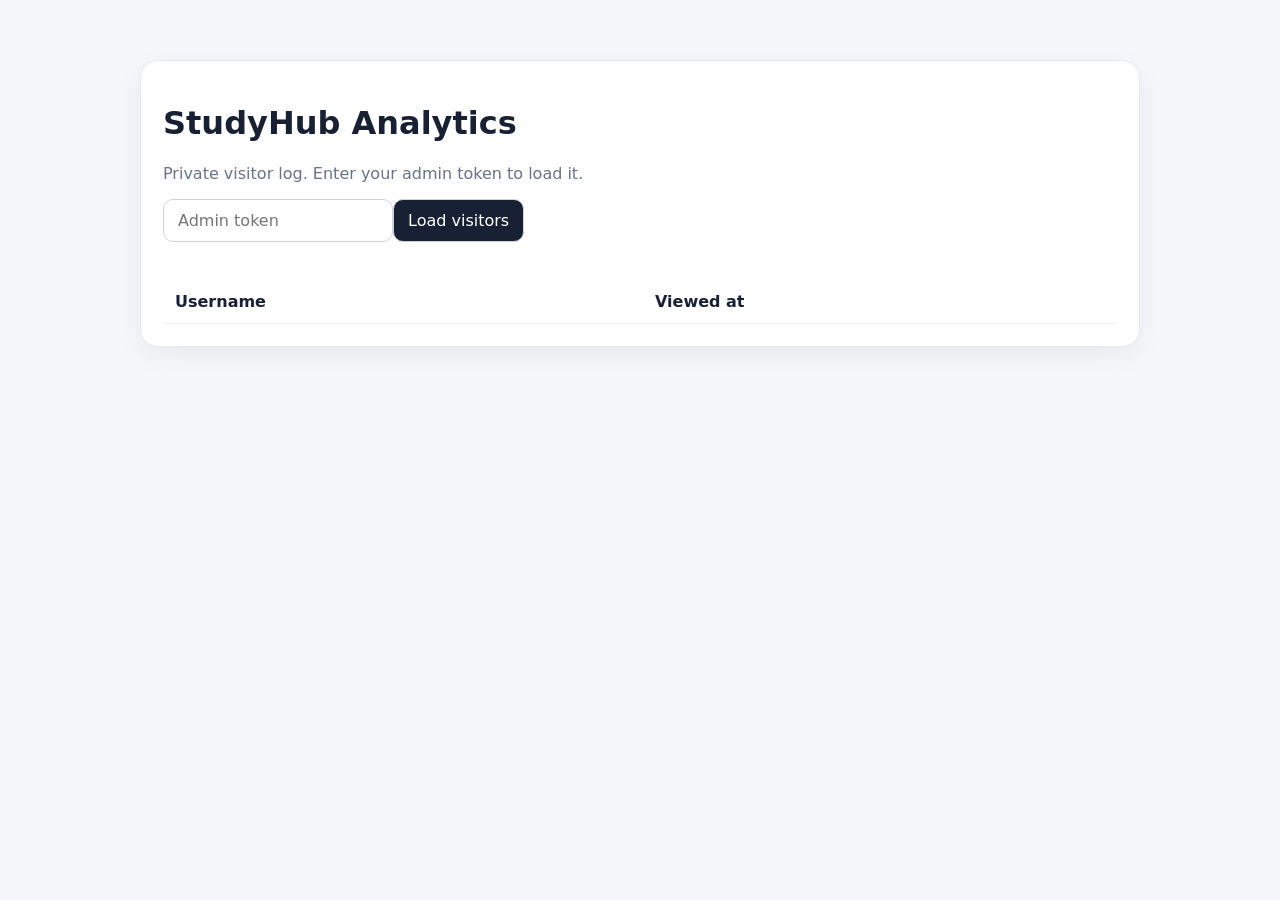
==== admin.html @ 5a7262dd "Add private StudyHub analytics page" ====
<!DOCTYPE html>
<html lang="en">
<head><meta charset="UTF-8"><meta name="viewport" content="width=device-width,initial-scale=1.0"><title>StudyHub Admin Analytics</title>
<style>
body{font-family:system-ui,sans-serif;margin:0;background:#f5f7fb;color:#182033}main{max-width:1000px;margin:40px auto;padding:20px}.card{background:#fff;border:1px solid #e4e8f0;border-radius:18px;padding:22px;box-shadow:0 8px 30px rgba(0,0,0,.06)}input,button{font:inherit;padding:11px 14px;border-radius:10px;border:1px solid #ccd3df}button{cursor:pointer;background:#182033;color:#fff}table{width:100%;border-collapse:collapse;margin-top:20px}th,td{text-align:left;padding:12px;border-bottom:1px solid #edf0f5}.muted{color:#697386}.error{color:#c62828}.stats{display:flex;gap:18px;margin-top:18px;flex-wrap:wrap}.stat{background:#f7f9fc;padding:14px 18px;border-radius:12px}
</style></head>
<body><main><div class="card"><h1>StudyHub Analytics</h1><p class="muted">Private visitor log. Enter your admin token to load it.</p>
<form id="login"><input id="token" type="password" placeholder="Admin token" autocomplete="current-password" required><button>Load visitors</button></form>
<p id="message" class="muted"></p><div id="stats" class="stats"></div>
<table><thead><tr><th>Username</th><th>Viewed at</th></tr></thead><tbody id="rows"></tbody></table>
</div></main>
<script>
const WORKER_URL="https://study4u-api.study4u-aj.workers.dev";
const form=document.getElementById("login"), tokenInput=document.getElementById("token"), message=document.getElementById("message"), rows=document.getElementById("rows"), stats=document.getElementById("stats");
form.addEventListener("submit",async e=>{e.preventDefault();const token=tokenInput.value.trim();if(!token)return;message.textContent="Loading…";message.className="muted";
try{const r=await fetch(WORKER_URL+"/api/admin/visitors",{headers:{Authorization:"Bearer "+token},cache:"no-store"});const data=await r.json();if(!r.ok)throw new Error(data.error||"Request failed");
stats.innerHTML='<div class="stat"><strong>Total views:</strong> '+data.totalViews+'</div><div class="stat"><strong>Logged visitors:</strong> '+data.visitors.length+'</div>';
rows.innerHTML=data.visitors.map(v=>'<tr><td>'+escapeHtml(v.username||"Guest")+'</td><td>'+escapeHtml(v.viewed_at)+'</td></tr>').join("");message.textContent="Loaded successfully";
}catch(err){rows.innerHTML="";stats.innerHTML="";message.textContent=err.message;message.className="error"}});
function escapeHtml(v){return String(v).replaceAll("&","&amp;").replaceAll("<","&lt;").replaceAll(">","&gt;").replaceAll('"',"&quot;").replaceAll("'","&#039;")}
</script></body></html>
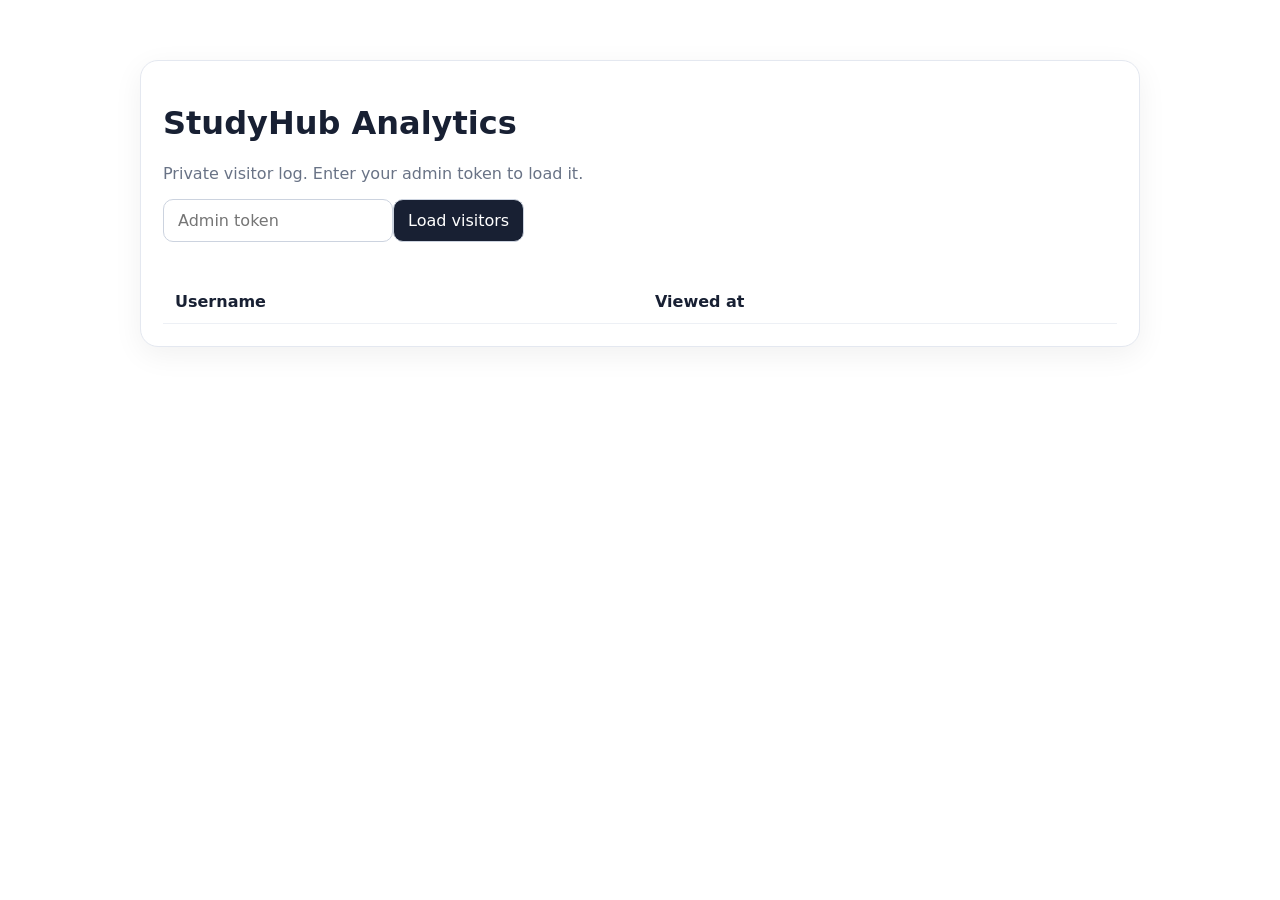
==== commit 2cedab5b: "admin page.html" ====
--- a/admin.html
+++ b/admin.html
@@ -2,7 +2,7 @@
 <html lang="en">
 <head><meta charset="UTF-8"><meta name="viewport" content="width=device-width,initial-scale=1.0"><title>StudyHub Admin Analytics</title>
 <style>
-body{font-family:system-ui,sans-serif;margin:0;background:#f5f7fb;color:#182033}main{max-width:1000px;margin:40px auto;padding:20px}.card{background:#fff;border:1px solid #e4e8f0;border-radius:18px;padding:22px;box-shadow:0 8px 30px rgba(0,0,0,.06)}input,button{font:inherit;padding:11px 14px;border-radius:10px;border:1px solid #ccd3df}button{cursor:pointer;background:#182033;color:#fff}table{width:100%;border-collapse:collapse;margin-top:20px}th,td{text-align:left;padding:12px;border-bottom:1px solid #edf0f5}.muted{color:#697386}.error{color:#c62828}.stats{display:flex;gap:18px;margin-top:18px;flex-wrap:wrap}.stat{background:#f7f9fc;padding:14px 18px;border-radius:12px}
+body{font-family:system-ui,sans-serif;margin:0;background:#2555E;color:#182033}main{max-width:1000px;margin:40px auto;padding:20px}.card{background:#fff;border:1px solid #e4e8f0;border-radius:18px;padding:22px;box-shadow:0 8px 30px rgba(0,0,0,.06)}input,button{font:inherit;padding:11px 14px;border-radius:10px;border:1px solid #ccd3df}button{cursor:pointer;background:#182033;color:#fff}table{width:100%;border-collapse:collapse;margin-top:20px}th,td{text-align:left;padding:12px;border-bottom:1px solid #edf0f5}.muted{color:#697386}.error{color:#c62828}.stats{display:flex;gap:18px;margin-top:18px;flex-wrap:wrap}.stat{background:#f7f9fc;padding:14px 18px;border-radius:12px}
 </style></head>
 <body><main><div class="card"><h1>StudyHub Analytics</h1><p class="muted">Private visitor log. Enter your admin token to load it.</p>
 <form id="login"><input id="token" type="password" placeholder="Admin token" autocomplete="current-password" required><button>Load visitors</button></form>
@@ -18,4 +18,4 @@
 rows.innerHTML=data.visitors.map(v=>'<tr><td>'+escapeHtml(v.username||"Guest")+'</td><td>'+escapeHtml(v.viewed_at)+'</td></tr>').join("");message.textContent="Loaded successfully";
 }catch(err){rows.innerHTML="";stats.innerHTML="";message.textContent=err.message;message.className="error"}});
 function escapeHtml(v){return String(v).replaceAll("&","&amp;").replaceAll("<","&lt;").replaceAll(">","&gt;").replaceAll('"',"&quot;").replaceAll("'","&#039;")}
-</script></body></html>+</script></body></html>
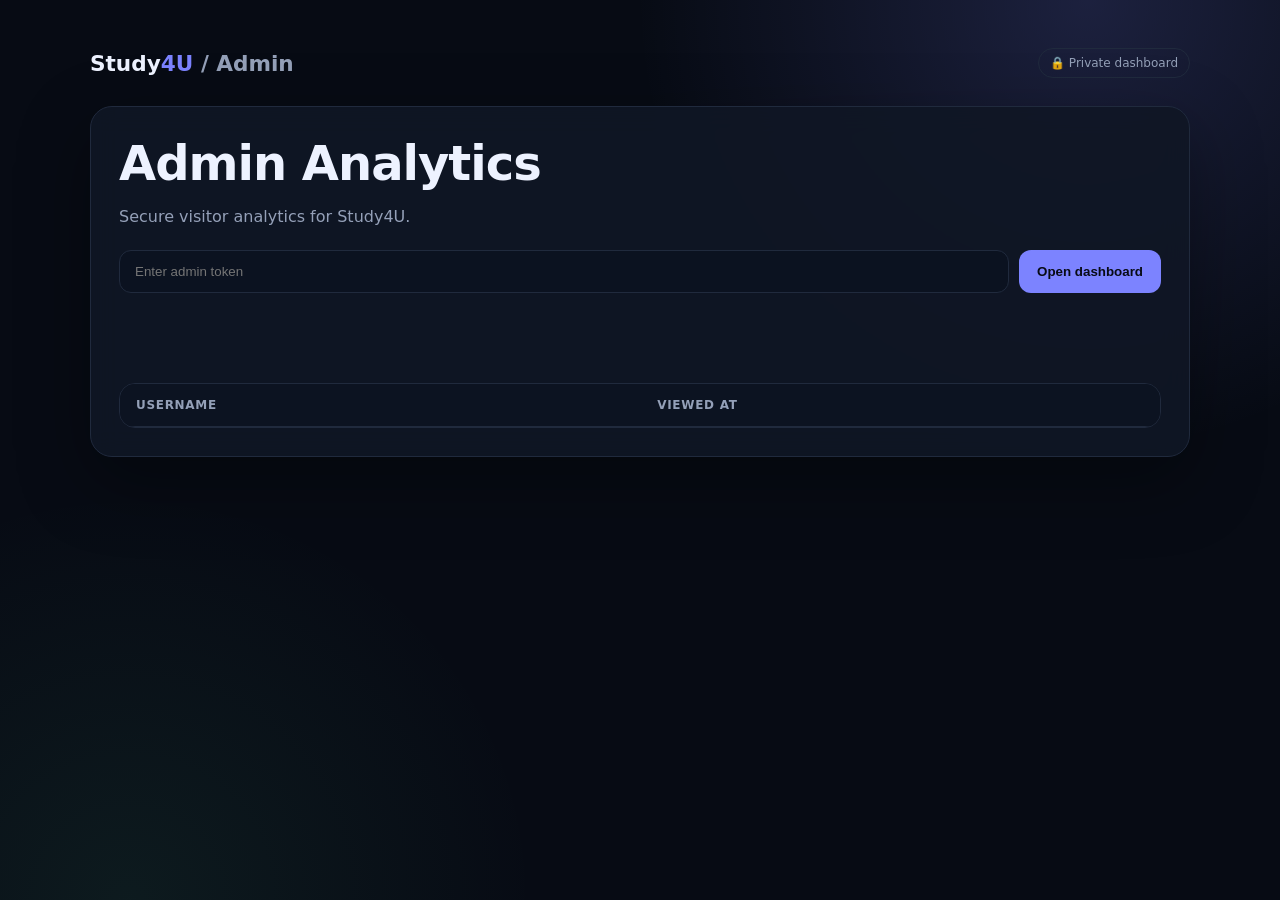
==== commit 84e4d24e: "Create dark admin dashboard" ====
--- a/admin.html
+++ b/admin.html
@@ -1,21 +1,36 @@
 <!DOCTYPE html>
 <html lang="en">
-<head><meta charset="UTF-8"><meta name="viewport" content="width=device-width,initial-scale=1.0"><title>StudyHub Admin Analytics</title>
+<head>
+<meta charset="UTF-8">
+<meta name="viewport" content="width=device-width,initial-scale=1.0">
+<title>Study4U Admin</title>
 <style>
-body{font-family:system-ui,sans-serif;margin:0;background:#2555E;color:#182033}main{max-width:1000px;margin:40px auto;padding:20px}.card{background:#fff;border:1px solid #e4e8f0;border-radius:18px;padding:22px;box-shadow:0 8px 30px rgba(0,0,0,.06)}input,button{font:inherit;padding:11px 14px;border-radius:10px;border:1px solid #ccd3df}button{cursor:pointer;background:#182033;color:#fff}table{width:100%;border-collapse:collapse;margin-top:20px}th,td{text-align:left;padding:12px;border-bottom:1px solid #edf0f5}.muted{color:#697386}.error{color:#c62828}.stats{display:flex;gap:18px;margin-top:18px;flex-wrap:wrap}.stat{background:#f7f9fc;padding:14px 18px;border-radius:12px}
+:root{--bg:#070b14;--panel:#101725;--panel2:#151e2e;--text:#edf2ff;--muted:#94a0b8;--border:#202a3d;--primary:#7c83ff;--good:#5ee6a8;--danger:#ff7585}
+*{box-sizing:border-box}body{margin:0;min-height:100vh;font-family:Inter,system-ui,sans-serif;background:radial-gradient(circle at 85% 0,rgba(124,131,255,.18),transparent 32%),radial-gradient(circle at 10% 100%,rgba(94,230,168,.07),transparent 28%),var(--bg);color:var(--text)}
+main{width:min(1100px,92%);margin:0 auto;padding:48px 0 70px}.top{display:flex;align-items:center;justify-content:space-between;gap:20px;margin-bottom:28px}.brand{font-weight:800;font-size:1.35rem}.brand span{color:var(--primary)}.badge{padding:7px 11px;border:1px solid var(--border);border-radius:999px;color:var(--muted);font-size:.75rem}
+.card{background:rgba(16,23,37,.9);border:1px solid var(--border);border-radius:22px;padding:28px;box-shadow:0 25px 70px rgba(0,0,0,.35);backdrop-filter:blur(14px)}
+h1{margin:0 0 8px;font-size:clamp(2rem,5vw,3rem);letter-spacing:-1px}.muted{color:var(--muted)}.login{display:flex;gap:10px;margin-top:24px}.login input{flex:1;min-width:0;background:#0b1220;color:var(--text);border:1px solid var(--border);padding:13px 15px;border-radius:12px;outline:none}.login input:focus{border-color:var(--primary);box-shadow:0 0 0 4px rgba(124,131,255,.12)}
+button{border:0;border-radius:12px;padding:13px 18px;background:var(--primary);color:#080b15;font-weight:800;cursor:pointer}button:hover{filter:brightness(1.1);transform:translateY(-1px)}
+.stats{display:grid;grid-template-columns:repeat(2,1fr);gap:16px;margin:25px 0}.stat{padding:20px;border:1px solid var(--border);border-radius:16px;background:var(--panel2)}.stat small{display:block;color:var(--muted);font-size:.75rem;text-transform:uppercase;letter-spacing:.8px;margin-bottom:6px}.stat strong{font-size:1.8rem}
+.table-wrap{overflow:auto;border:1px solid var(--border);border-radius:16px}table{width:100%;border-collapse:collapse;min-width:520px}th,td{text-align:left;padding:14px 16px;border-bottom:1px solid var(--border)}th{color:var(--muted);font-size:.75rem;text-transform:uppercase;letter-spacing:.7px;background:#0c1321}tr:last-child td{border-bottom:0}tr:hover td{background:rgba(124,131,255,.045)}
+#message{min-height:24px}.error{color:var(--danger)!important}.success{color:var(--good)!important}
+@media(max-width:650px){main{padding-top:25px}.top{align-items:flex-start;flex-direction:column}.login{flex-direction:column}.stats{grid-template-columns:1fr}.card{padding:20px}}
 </style></head>
-<body><main><div class="card"><h1>StudyHub Analytics</h1><p class="muted">Private visitor log. Enter your admin token to load it.</p>
-<form id="login"><input id="token" type="password" placeholder="Admin token" autocomplete="current-password" required><button>Load visitors</button></form>
+<body><main>
+<div class="top"><div class="brand">Study<span>4U</span> <span style="color:var(--muted);font-weight:600">/ Admin</span></div><div class="badge">🔒 Private dashboard</div></div>
+<div class="card">
+<h1>Admin Analytics</h1><p class="muted">Secure visitor analytics for Study4U.</p>
+<form id="login" class="login"><input id="token" type="password" placeholder="Enter admin token" autocomplete="current-password" required><button>Open dashboard</button></form>
 <p id="message" class="muted"></p><div id="stats" class="stats"></div>
-<table><thead><tr><th>Username</th><th>Viewed at</th></tr></thead><tbody id="rows"></tbody></table>
+<div class="table-wrap"><table><thead><tr><th>Username</th><th>Viewed at</th></tr></thead><tbody id="rows"></tbody></table></div>
 </div></main>
 <script>
 const WORKER_URL="https://study4u-api.study4u-aj.workers.dev";
-const form=document.getElementById("login"), tokenInput=document.getElementById("token"), message=document.getElementById("message"), rows=document.getElementById("rows"), stats=document.getElementById("stats");
-form.addEventListener("submit",async e=>{e.preventDefault();const token=tokenInput.value.trim();if(!token)return;message.textContent="Loading…";message.className="muted";
+const form=document.getElementById("login"),tokenInput=document.getElementById("token"),message=document.getElementById("message"),rows=document.getElementById("rows"),stats=document.getElementById("stats");
+form.addEventListener("submit",async e=>{e.preventDefault();const token=tokenInput.value.trim();if(!token)return;message.textContent="Connecting…";message.className="muted";
 try{const r=await fetch(WORKER_URL+"/api/admin/visitors",{headers:{Authorization:"Bearer "+token},cache:"no-store"});const data=await r.json();if(!r.ok)throw new Error(data.error||"Request failed");
-stats.innerHTML='<div class="stat"><strong>Total views:</strong> '+data.totalViews+'</div><div class="stat"><strong>Logged visitors:</strong> '+data.visitors.length+'</div>';
-rows.innerHTML=data.visitors.map(v=>'<tr><td>'+escapeHtml(v.username||"Guest")+'</td><td>'+escapeHtml(v.viewed_at)+'</td></tr>').join("");message.textContent="Loaded successfully";
+stats.innerHTML='<div class="stat"><small>Total views</small><strong>'+data.totalViews+'</strong></div><div class="stat"><small>Logged visitors</small><strong>'+data.visitors.length+'</strong></div>';
+rows.innerHTML=data.visitors.map(v=>'<tr><td>'+escapeHtml(v.username||"Guest")+'</td><td>'+escapeHtml(v.viewed_at)+'</td></tr>').join("");message.textContent="Dashboard loaded successfully";message.className="success";
 }catch(err){rows.innerHTML="";stats.innerHTML="";message.textContent=err.message;message.className="error"}});
 function escapeHtml(v){return String(v).replaceAll("&","&amp;").replaceAll("<","&lt;").replaceAll(">","&gt;").replaceAll('"',"&quot;").replaceAll("'","&#039;")}
-</script></body></html>
+</script></body></html>
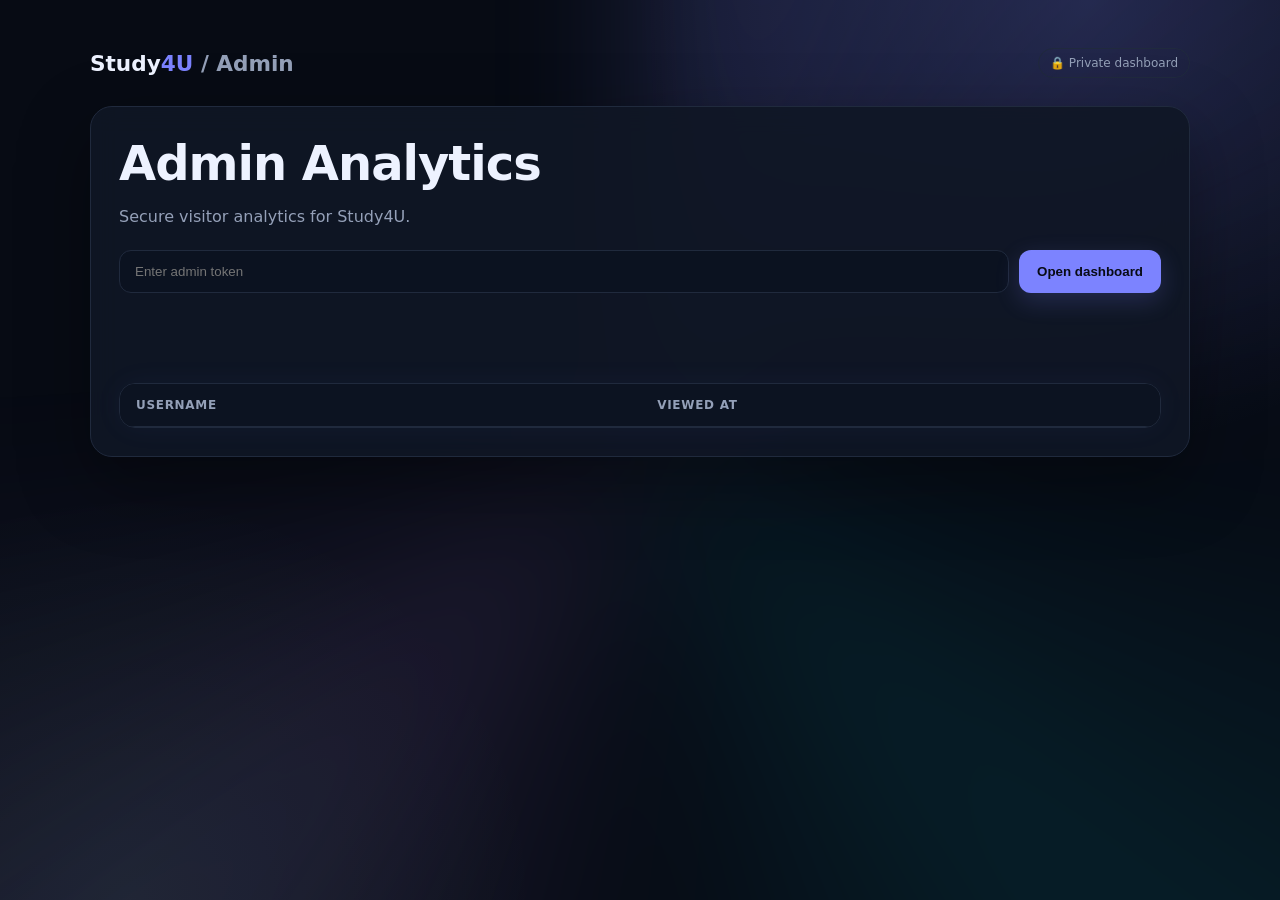
==== commit 27e3d2e7: "Add extreme animated admin graphics" ====
--- a/admin.html
+++ b/admin.html
@@ -9,13 +9,13 @@
 *{box-sizing:border-box}body{margin:0;min-height:100vh;font-family:Inter,system-ui,sans-serif;background:radial-gradient(circle at 85% 0,rgba(124,131,255,.18),transparent 32%),radial-gradient(circle at 10% 100%,rgba(94,230,168,.07),transparent 28%),var(--bg);color:var(--text)}
 main{width:min(1100px,92%);margin:0 auto;padding:48px 0 70px}.top{display:flex;align-items:center;justify-content:space-between;gap:20px;margin-bottom:28px}.brand{font-weight:800;font-size:1.35rem}.brand span{color:var(--primary)}.badge{padding:7px 11px;border:1px solid var(--border);border-radius:999px;color:var(--muted);font-size:.75rem}
 .card{background:rgba(16,23,37,.9);border:1px solid var(--border);border-radius:22px;padding:28px;box-shadow:0 25px 70px rgba(0,0,0,.35);backdrop-filter:blur(14px)}
-h1{margin:0 0 8px;font-size:clamp(2rem,5vw,3rem);letter-spacing:-1px}.muted{color:var(--muted)}.login{display:flex;gap:10px;margin-top:24px}.login input{flex:1;min-width:0;background:#0b1220;color:var(--text);border:1px solid var(--border);padding:13px 15px;border-radius:12px;outline:none}.login input:focus{border-color:var(--primary);box-shadow:0 0 0 4px rgba(124,131,255,.12)}
+h1{margin:0 0 8px;font-size:clamp(2rem,5vw,3rem);letter-spacing:-1px}.muted{color:var(--muted)}.login{display:flex;gap:10px;margin-top:24px}.login input{flex:1;min-width:0;background:#0b1220;color:var(--text);caret-color:var(--primary);color-scheme:dark;border:1px solid var(--border);padding:13px 15px;border-radius:12px;outline:none}.login input:focus{border-color:var(--primary);box-shadow:0 0 0 4px rgba(124,131,255,.12)}
 button{border:0;border-radius:12px;padding:13px 18px;background:var(--primary);color:#080b15;font-weight:800;cursor:pointer}button:hover{filter:brightness(1.1);transform:translateY(-1px)}
 .stats{display:grid;grid-template-columns:repeat(2,1fr);gap:16px;margin:25px 0}.stat{padding:20px;border:1px solid var(--border);border-radius:16px;background:var(--panel2)}.stat small{display:block;color:var(--muted);font-size:.75rem;text-transform:uppercase;letter-spacing:.8px;margin-bottom:6px}.stat strong{font-size:1.8rem}
 .table-wrap{overflow:auto;border:1px solid var(--border);border-radius:16px}table{width:100%;border-collapse:collapse;min-width:520px}th,td{text-align:left;padding:14px 16px;border-bottom:1px solid var(--border)}th{color:var(--muted);font-size:.75rem;text-transform:uppercase;letter-spacing:.7px;background:#0c1321}tr:last-child td{border-bottom:0}tr:hover td{background:rgba(124,131,255,.045)}
 #message{min-height:24px}.error{color:var(--danger)!important}.success{color:var(--good)!important}
 @media(max-width:650px){main{padding-top:25px}.top{align-items:flex-start;flex-direction:column}.login{flex-direction:column}.stats{grid-template-columns:1fr}.card{padding:20px}}
-</style></head>
+@keyframes fadeUp{from{opacity:0;transform:translateY(18px)}to{opacity:1;transform:none}}@keyframes glow{0%,100%{box-shadow:0 25px 70px rgba(0,0,0,.35)}50%{box-shadow:0 25px 80px rgba(124,131,255,.12)}}.top,.card{animation:fadeUp .65s ease both}.card{animation:fadeUp .65s ease both,glow 4s ease-in-out infinite}.stat{animation:fadeUp .45s ease both}.login button{transition:.2s ease}.login button:hover{box-shadow:0 8px 25px rgba(124,131,255,.3)}input{color-scheme:dark!important} @media(prefers-reduced-motion:reduce){*,*::before,*::after{animation:none!important;transition:none!important}}@keyframes cosmic{to{transform:rotate(360deg)}}@keyframes scan{0%{transform:translateX(-120%)}100%{transform:translateX(120%)}}@keyframes rise{from{opacity:0;transform:translateY(18px) scale(.98)}to{opacity:1;transform:none}}body:before{content:"";position:fixed;inset:-40%;z-index:-1;pointer-events:none;background:conic-gradient(from 0deg,rgba(124,131,255,.18),transparent 25%,rgba(0,229,255,.09),transparent 50%,rgba(192,132,252,.12),transparent 75%);filter:blur(70px);animation:cosmic 20s linear infinite}.card{position:relative;overflow:hidden}.card:before{content:"";position:absolute;top:0;left:0;width:35%;height:100%;background:linear-gradient(90deg,transparent,rgba(124,131,255,.08),transparent);transform:translateX(-150%);animation:scan 5s ease-in-out infinite;pointer-events:none}.stat{transition:.3s;animation:rise .6s ease both}.stat:hover{transform:translateY(-7px) scale(1.02);border-color:rgba(124,131,255,.55);box-shadow:0 15px 35px rgba(0,0,0,.35),0 0 25px rgba(124,131,255,.12)}.table-wrap{box-shadow:0 0 30px rgba(124,131,255,.05)}tr{transition:.2s}button{transition:.25s;box-shadow:0 8px 25px rgba(124,131,255,.2)}button:hover{box-shadow:0 12px 35px rgba(124,131,255,.4)}@media(prefers-reduced-motion:reduce){*,*:before,*:after{animation:none!important;transition:none!important}}</style></head>
 <body><main>
 <div class="top"><div class="brand">Study<span>4U</span> <span style="color:var(--muted);font-weight:600">/ Admin</span></div><div class="badge">🔒 Private dashboard</div></div>
 <div class="card">
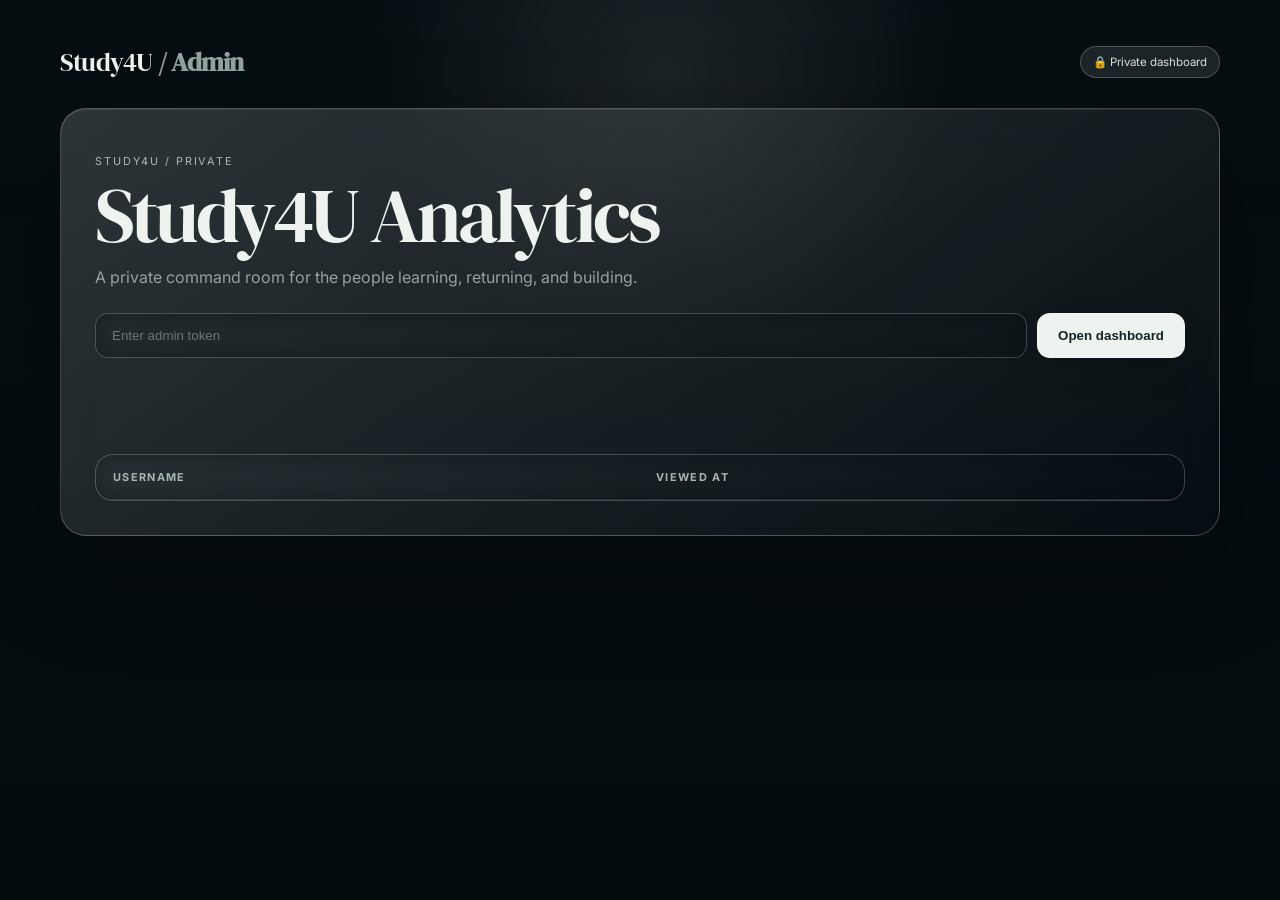
==== commit ee176672: "Redesign admin dashboard with cinematic luxury UI" ====
--- a/admin.html
+++ b/admin.html
@@ -5,21 +5,24 @@
 <meta name="viewport" content="width=device-width,initial-scale=1.0">
 <title>Study4U Admin</title>
 <style>
-:root{--bg:#070b14;--panel:#101725;--panel2:#151e2e;--text:#edf2ff;--muted:#94a0b8;--border:#202a3d;--primary:#7c83ff;--good:#5ee6a8;--danger:#ff7585}
-*{box-sizing:border-box}body{margin:0;min-height:100vh;font-family:Inter,system-ui,sans-serif;background:radial-gradient(circle at 85% 0,rgba(124,131,255,.18),transparent 32%),radial-gradient(circle at 10% 100%,rgba(94,230,168,.07),transparent 28%),var(--bg);color:var(--text)}
-main{width:min(1100px,92%);margin:0 auto;padding:48px 0 70px}.top{display:flex;align-items:center;justify-content:space-between;gap:20px;margin-bottom:28px}.brand{font-weight:800;font-size:1.35rem}.brand span{color:var(--primary)}.badge{padding:7px 11px;border:1px solid var(--border);border-radius:999px;color:var(--muted);font-size:.75rem}
-.card{background:rgba(16,23,37,.9);border:1px solid var(--border);border-radius:22px;padding:28px;box-shadow:0 25px 70px rgba(0,0,0,.35);backdrop-filter:blur(14px)}
-h1{margin:0 0 8px;font-size:clamp(2rem,5vw,3rem);letter-spacing:-1px}.muted{color:var(--muted)}.login{display:flex;gap:10px;margin-top:24px}.login input{flex:1;min-width:0;background:#0b1220;color:var(--text);caret-color:var(--primary);color-scheme:dark;border:1px solid var(--border);padding:13px 15px;border-radius:12px;outline:none}.login input:focus{border-color:var(--primary);box-shadow:0 0 0 4px rgba(124,131,255,.12)}
-button{border:0;border-radius:12px;padding:13px 18px;background:var(--primary);color:#080b15;font-weight:800;cursor:pointer}button:hover{filter:brightness(1.1);transform:translateY(-1px)}
-.stats{display:grid;grid-template-columns:repeat(2,1fr);gap:16px;margin:25px 0}.stat{padding:20px;border:1px solid var(--border);border-radius:16px;background:var(--panel2)}.stat small{display:block;color:var(--muted);font-size:.75rem;text-transform:uppercase;letter-spacing:.8px;margin-bottom:6px}.stat strong{font-size:1.8rem}
-.table-wrap{overflow:auto;border:1px solid var(--border);border-radius:16px}table{width:100%;border-collapse:collapse;min-width:520px}th,td{text-align:left;padding:14px 16px;border-bottom:1px solid var(--border)}th{color:var(--muted);font-size:.75rem;text-transform:uppercase;letter-spacing:.7px;background:#0c1321}tr:last-child td{border-bottom:0}tr:hover td{background:rgba(124,131,255,.045)}
-#message{min-height:24px}.error{color:var(--danger)!important}.success{color:var(--good)!important}
-@media(max-width:650px){main{padding-top:25px}.top{align-items:flex-start;flex-direction:column}.login{flex-direction:column}.stats{grid-template-columns:1fr}.card{padding:20px}}
-@keyframes fadeUp{from{opacity:0;transform:translateY(18px)}to{opacity:1;transform:none}}@keyframes glow{0%,100%{box-shadow:0 25px 70px rgba(0,0,0,.35)}50%{box-shadow:0 25px 80px rgba(124,131,255,.12)}}.top,.card{animation:fadeUp .65s ease both}.card{animation:fadeUp .65s ease both,glow 4s ease-in-out infinite}.stat{animation:fadeUp .45s ease both}.login button{transition:.2s ease}.login button:hover{box-shadow:0 8px 25px rgba(124,131,255,.3)}input{color-scheme:dark!important} @media(prefers-reduced-motion:reduce){*,*::before,*::after{animation:none!important;transition:none!important}}@keyframes cosmic{to{transform:rotate(360deg)}}@keyframes scan{0%{transform:translateX(-120%)}100%{transform:translateX(120%)}}@keyframes rise{from{opacity:0;transform:translateY(18px) scale(.98)}to{opacity:1;transform:none}}body:before{content:"";position:fixed;inset:-40%;z-index:-1;pointer-events:none;background:conic-gradient(from 0deg,rgba(124,131,255,.18),transparent 25%,rgba(0,229,255,.09),transparent 50%,rgba(192,132,252,.12),transparent 75%);filter:blur(70px);animation:cosmic 20s linear infinite}.card{position:relative;overflow:hidden}.card:before{content:"";position:absolute;top:0;left:0;width:35%;height:100%;background:linear-gradient(90deg,transparent,rgba(124,131,255,.08),transparent);transform:translateX(-150%);animation:scan 5s ease-in-out infinite;pointer-events:none}.stat{transition:.3s;animation:rise .6s ease both}.stat:hover{transform:translateY(-7px) scale(1.02);border-color:rgba(124,131,255,.55);box-shadow:0 15px 35px rgba(0,0,0,.35),0 0 25px rgba(124,131,255,.12)}.table-wrap{box-shadow:0 0 30px rgba(124,131,255,.05)}tr{transition:.2s}button{transition:.25s;box-shadow:0 8px 25px rgba(124,131,255,.2)}button:hover{box-shadow:0 12px 35px rgba(124,131,255,.4)}@media(prefers-reduced-motion:reduce){*,*:before,*:after{animation:none!important;transition:none!important}}</style></head>
+@import url('https://fonts.googleapis.com/css2?family=DM+Serif+Display&family=Inter:wght@400;500;600;700&display=swap');
+:root{--bg:#071115;--paper:#eef3f0;--muted:#93a39f;--line:rgba(255,255,255,.22);--glass:rgba(231,239,235,.13)}
+*{box-sizing:border-box}html{background:#071115}body{margin:0;min-height:100vh;color:var(--paper);font-family:Inter,sans-serif;background:linear-gradient(180deg,rgba(5,12,15,.48),rgba(4,11,14,.74)),url("https://images.unsplash.com/photo-1584335204568-b440757daca1?auto=format&fit=crop&fm=jpg&q=95&w=2200") center/cover fixed}
+body:before{content:"";position:fixed;inset:0;pointer-events:none;background:radial-gradient(circle at 52% 8%,rgba(255,255,255,.18),transparent 28%);z-index:-1}
+main{width:min(1160px,92%);margin:auto;padding:44px 0 80px}.top{display:flex;justify-content:space-between;align-items:center;margin-bottom:28px}.brand{font:1.6rem "DM Serif Display",serif;letter-spacing:-.03em}.brand span:first-child{color:#f0f5f2}.badge{padding:8px 12px;border:1px solid var(--line);border-radius:999px;background:rgba(235,242,239,.10);backdrop-filter:blur(14px);font-size:.72rem;color:#d8e3df}
+.card{position:relative;overflow:hidden;padding:34px;border:1px solid var(--line);border-radius:26px;background:linear-gradient(145deg,rgba(224,233,229,.18),rgba(7,16,20,.36));box-shadow:0 35px 100px rgba(0,0,0,.28),inset 0 1px rgba(255,255,255,.09);backdrop-filter:blur(22px)}
+.card:after{content:"";position:absolute;inset:0;pointer-events:none;background:linear-gradient(115deg,transparent 30%,rgba(255,255,255,.06) 50%,transparent 70%);transform:translateX(-100%);animation:sweep 8s ease-in-out infinite}
+h1{font:clamp(2.8rem,6vw,5.2rem)/.92 "DM Serif Display",serif;letter-spacing:-.045em;margin:0 0 12px}.muted{color:var(--muted)}.login{display:flex;gap:10px;margin-top:26px;position:relative;z-index:1}.login input{flex:1;background:rgba(4,12,15,.44);color:#f1f6f3;border:1px solid var(--line);padding:14px 16px;border-radius:13px;outline:0;backdrop-filter:blur(12px)}.login input:focus{border-color:rgba(255,255,255,.55);box-shadow:0 0 0 4px rgba(255,255,255,.07)}
+button{border:1px solid rgba(255,255,255,.25);border-radius:13px;padding:14px 20px;background:#eef3f0;color:#112329;font-weight:800;cursor:pointer;transition:.25s;box-shadow:0 12px 30px rgba(0,0,0,.15)}button:hover{transform:translateY(-2px);box-shadow:0 18px 40px rgba(0,0,0,.25)}
+.stats{display:grid;grid-template-columns:repeat(2,1fr);gap:14px;margin:28px 0}.stat{padding:22px;border:1px solid var(--line);border-radius:18px;background:rgba(235,242,239,.10);backdrop-filter:blur(14px)}.stat small{display:block;color:#9eafaa;text-transform:uppercase;font-size:.68rem;letter-spacing:.12em;margin-bottom:7px}.stat strong{font:2rem "DM Serif Display",serif}
+.table-wrap{overflow:auto;border:1px solid var(--line);border-radius:18px;background:rgba(4,12,15,.24);backdrop-filter:blur(12px)}table{width:100%;border-collapse:collapse;min-width:520px}th,td{text-align:left;padding:15px 17px;border-bottom:1px solid rgba(255,255,255,.10)}th{color:#a8b6b2;font-size:.68rem;text-transform:uppercase;letter-spacing:.12em}tr:hover td{background:rgba(255,255,255,.04)}
+#message{min-height:24px}.error{color:#ff9b9b!important}.success{color:#b8e4cd!important}
+@keyframes sweep{0%,45%{transform:translateX(-100%)}65%,100%{transform:translateX(100%)}}@media(max-width:650px){main{padding-top:24px}.top{align-items:flex-start;flex-direction:column;gap:12px}.login{flex-direction:column}.stats{grid-template-columns:1fr}.card{padding:22px}h1{font-size:3rem}}@media(prefers-reduced-motion:reduce){*{animation:none!important;transition:none!important}}
+</style></head>
 <body><main>
 <div class="top"><div class="brand">Study<span>4U</span> <span style="color:var(--muted);font-weight:600">/ Admin</span></div><div class="badge">🔒 Private dashboard</div></div>
 <div class="card">
-<h1>Admin Analytics</h1><p class="muted">Secure visitor analytics for Study4U.</p>
+<p style="letter-spacing:.18em;text-transform:uppercase;font-size:.68rem;color:#aab9b5;margin-bottom:12px">STUDY4U / PRIVATE</p><h1>Study4U Analytics</h1><p class="muted">A private command room for the people learning, returning, and building.</p>
 <form id="login" class="login"><input id="token" type="password" placeholder="Enter admin token" autocomplete="current-password" required><button>Open dashboard</button></form>
 <p id="message" class="muted"></p><div id="stats" class="stats"></div>
 <div class="table-wrap"><table><thead><tr><th>Username</th><th>Viewed at</th></tr></thead><tbody id="rows"></tbody></table></div>
